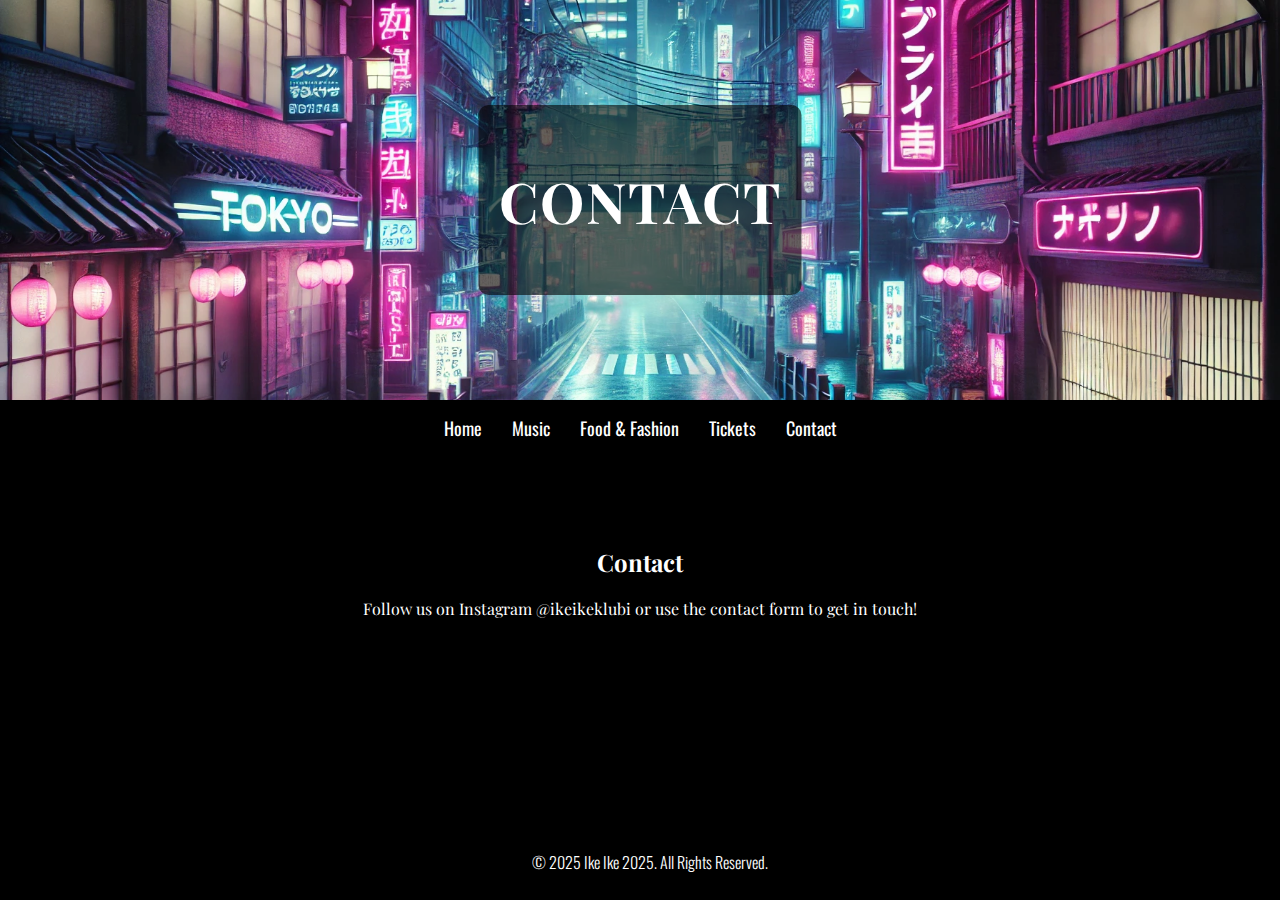
==== contact.html @ 503b9074 "Subpages commit for Ike Ike 2025" ====
<!DOCTYPE html>
<html lang="en">
<head>
    <meta charset="UTF-8">
    <meta name="viewport" content="width=device-width, initial-scale=1.0">
    <title>Contact - Ike Ike 2025</title>
    <link rel="stylesheet" href="style.css">
    <script defer src="script.js"></script>
</head>
<body>
    <header>
        <div class="hero-banner">
            <img src="images/contact-bg.jpg" alt="Contact Banner">
            <div class="hero-text">
                <h1>Contact</h1>
            </div>
        </div>
    </header>

    <nav>
        <ul>
            <li><a href="index.html">Home</a></li>
            <li><a href="music.html">Music</a></li>
            <li><a href="food-fashion.html">Food & Fashion</a></li>
            <li><a href="tickets.html">Tickets</a></li>
            <li><a href="contact.html">Contact</a></li>
        </ul>
    </nav>

    <section id="contact">
        <h2>Contact</h2>
        <p>Follow us on Instagram @ikeikeklubi or use the contact form to get in touch!</p>
    </section>

    <footer>
        <p>&copy; 2025 Ike Ike 2025. All Rights Reserved.</p>
    </footer>
</body>
</html>
---- style.css ----
@import url('https://fonts.googleapis.com/css2?family=Oswald:wght@300;400;700&family=Playfair+Display:wght@400;700&display=swap');

body {
    font-family: 'Oswald', sans-serif;
    margin: 0;
    padding: 0;
    background: black;
    color: white;
    text-align: center;
}

.hero-banner {
    position: relative;
    width: 100%;
    height: 400px;
    overflow: hidden;
}

.hero-banner img {
    width: 100%;
    height: 100%;
    object-fit: cover;
}

.hero-text {
    position: absolute;
    top: 50%;
    left: 50%;
    transform: translate(-50%, -50%);
    background: rgba(0, 0, 0, 0.6);
    padding: 20px;
    border-radius: 10px;
    font-family: 'Playfair Display', serif;
    text-transform: uppercase;
    font-weight: 700;
    letter-spacing: 2px;
    font-size: 28px;
}

nav ul {
    list-style: none;
    padding: 0;
    background: black;
    margin: 0;
    display: flex;
    justify-content: center;
}

nav ul li {
    padding: 15px;
}

nav ul li a {
    color: white;
    text-decoration: none;
    font-size: 18px;
}

section {
    padding: 50px;
    background: rgba(0, 0, 0, 0.6);
    margin: 20px;
    font-family: 'Playfair Display', serif;
}

.grid-container {
    display: grid;
    grid-template-columns: repeat(auto-fit, minmax(250px, 1fr));
    gap: 20px;
    padding: 20px;
}

.grid-item {
    background: rgba(255, 255, 255, 0.1);
    padding: 20px;
    border-radius: 10px;
    transition: transform 0.3s ease-in-out;
}

.grid-item img {
    width: 100%;
    height: auto;
    border-radius: 10px;
}

.grid-item h3 {
    margin-top: 10px;
    font-size: 20px;
}

.grid-item:hover {
    transform: scale(1.05);
}

footer {
    background: black;
    padding: 10px;
    position: fixed;
    bottom: 0;
    width: 100%;
    font-family: 'Oswald', sans-serif;
    font-weight: 300;
}
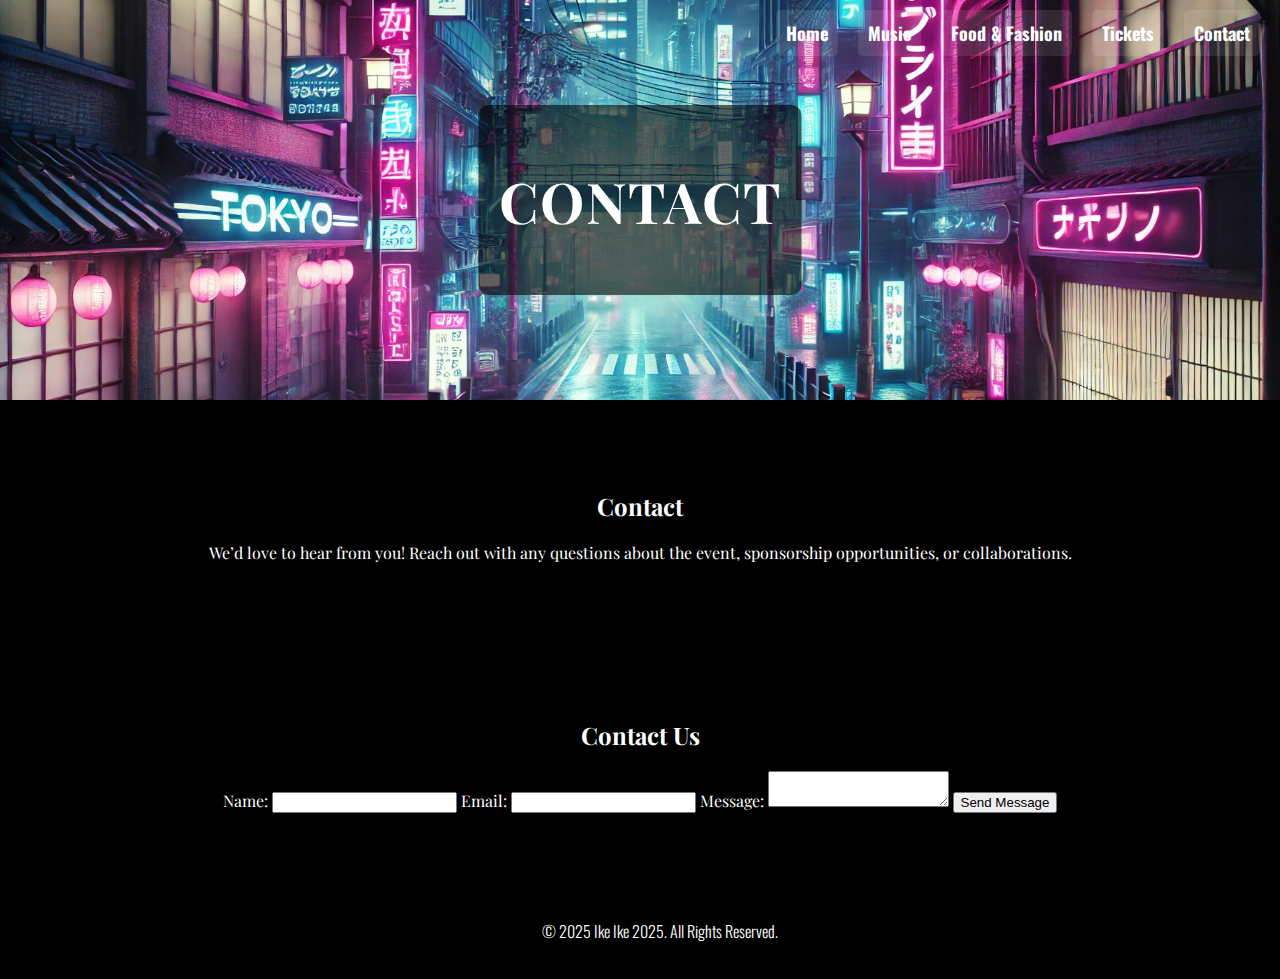
==== commit c8edc0ad: "Updated index.html with new navigation and footer, navigation, footer, and contact form" ====
--- a/contact.html
+++ b/contact.html
@@ -5,7 +5,6 @@
     <meta name="viewport" content="width=device-width, initial-scale=1.0">
     <title>Contact - Ike Ike 2025</title>
     <link rel="stylesheet" href="style.css">
-    <script defer src="script.js"></script>
 </head>
 <body>
     <header>
@@ -29,8 +28,26 @@
 
     <section id="contact">
         <h2>Contact</h2>
-        <p>Follow us on Instagram @ikeikeklubi or use the contact form to get in touch!</p>
+        <p>We’d love to hear from you! Reach out with any questions about the event, sponsorship opportunities, or collaborations.</p>
     </section>
+
+    
+<section id="contact-form">
+    <h2>Contact Us</h2>
+    <form action="https://formspree.io/f/your-form-id" method="POST">
+        <label for="name">Name:</label>
+        <input type="text" id="name" name="name" required>
+        
+        <label for="email">Email:</label>
+        <input type="email" id="email" name="email" required>
+        
+        <label for="message">Message:</label>
+        <textarea id="message" name="message" required></textarea>
+        
+        <button type="submit">Send Message</button>
+    </form>
+</section>
+
 
     <footer>
         <p>&copy; 2025 Ike Ike 2025. All Rights Reserved.</p>
--- a/style.css
+++ b/style.css
@@ -37,23 +37,36 @@
     font-size: 28px;
 }
 
+nav {
+    position: absolute;
+    top: 20px;
+    right: 20px;
+}
+
 nav ul {
     list-style: none;
     padding: 0;
-    background: black;
     margin: 0;
     display: flex;
-    justify-content: center;
 }
 
 nav ul li {
-    padding: 15px;
+    margin-left: 20px;
 }
 
 nav ul li a {
     color: white;
     text-decoration: none;
     font-size: 18px;
+    font-weight: 700;
+    padding: 10px;
+    background: rgba(255, 255, 255, 0.1);
+    border-radius: 5px;
+    transition: background 0.3s ease-in-out;
+}
+
+nav ul li a:hover {
+    background: rgba(255, 255, 255, 0.3);
 }
 
 section {
@@ -63,41 +76,13 @@
     font-family: 'Playfair Display', serif;
 }
 
-.grid-container {
-    display: grid;
-    grid-template-columns: repeat(auto-fit, minmax(250px, 1fr));
-    gap: 20px;
-    padding: 20px;
-}
-
-.grid-item {
-    background: rgba(255, 255, 255, 0.1);
-    padding: 20px;
-    border-radius: 10px;
-    transition: transform 0.3s ease-in-out;
-}
-
-.grid-item img {
-    width: 100%;
-    height: auto;
-    border-radius: 10px;
-}
-
-.grid-item h3 {
-    margin-top: 10px;
-    font-size: 20px;
-}
-
-.grid-item:hover {
-    transform: scale(1.05);
-}
-
 footer {
     background: black;
-    padding: 10px;
-    position: fixed;
+    padding: 20px;
+    text-align: center;
+    font-family: 'Oswald', sans-serif;
+    font-weight: 300;
+    position: relative;
     bottom: 0;
     width: 100%;
-    font-family: 'Oswald', sans-serif;
-    font-weight: 300;
 }
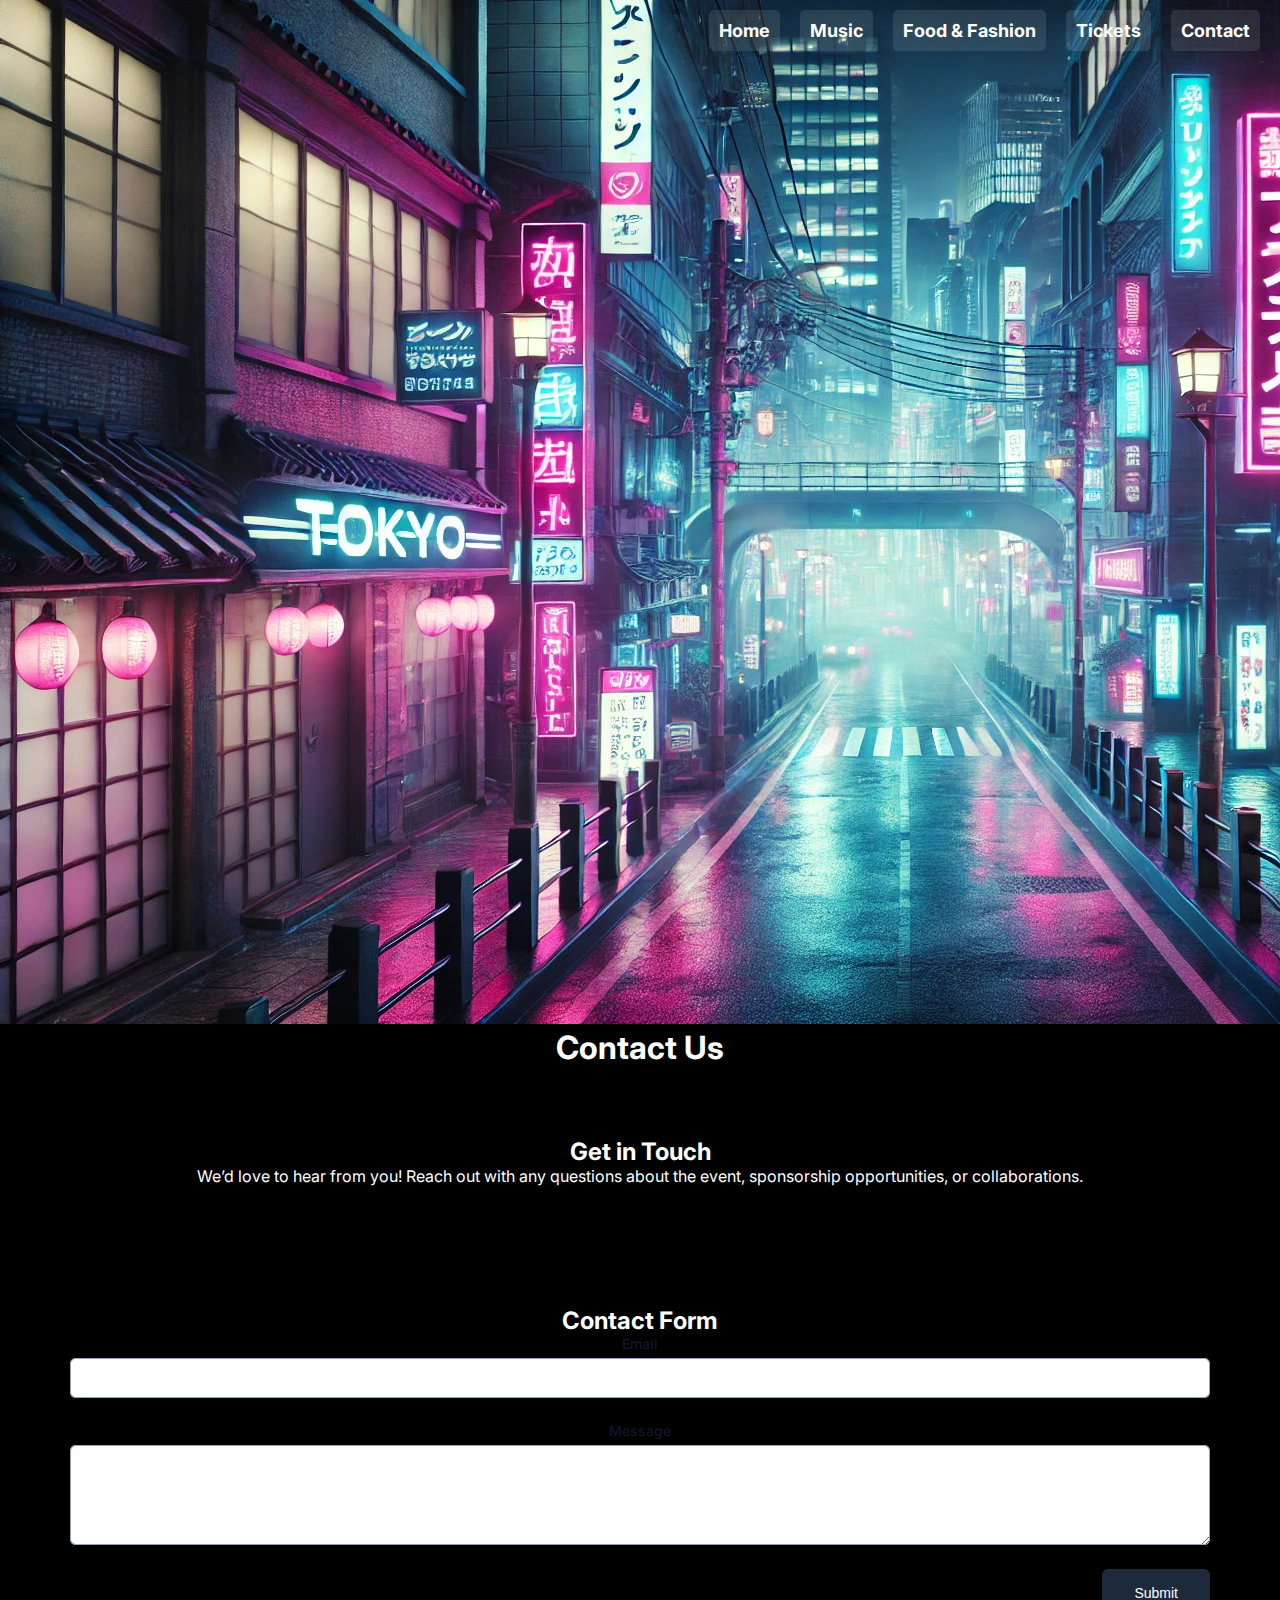
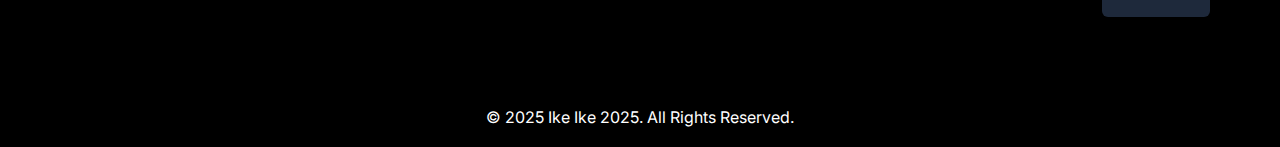
==== commit 0a5c2f80: "Updated contact page with form and new styles" ====
--- a/contact.html
+++ b/contact.html
@@ -11,7 +11,7 @@
         <div class="hero-banner">
             <img src="images/contact-bg.jpg" alt="Contact Banner">
             <div class="hero-text">
-                <h1>Contact</h1>
+                <h1>Contact Us</h1>
             </div>
         </div>
     </header>
@@ -27,27 +27,26 @@
     </nav>
 
     <section id="contact">
-        <h2>Contact</h2>
+        <h2>Get in Touch</h2>
         <p>We’d love to hear from you! Reach out with any questions about the event, sponsorship opportunities, or collaborations.</p>
     </section>
 
-    
-<section id="contact-form">
-    <h2>Contact Us</h2>
-    <form action="https://formspree.io/f/your-form-id" method="POST">
-        <label for="name">Name:</label>
-        <input type="text" id="name" name="name" required>
-        
-        <label for="email">Email:</label>
-        <input type="email" id="email" name="email" required>
-        
-        <label for="message">Message:</label>
-        <textarea id="message" name="message" required></textarea>
-        
-        <button type="submit">Send Message</button>
-    </form>
-</section>
-
+    <section id="contact-form">
+        <h2>Contact Form</h2>
+        <form action="https://formspree.io/f/mbldyrjn" class="fs-form" target="_top" method="POST">
+            <div class="fs-field">
+                <label class="fs-label" for="email">Email</label>
+                <input class="fs-input" id="email" name="email" required />
+            </div>
+            <div class="fs-field">
+                <label class="fs-label" for="message">Message</label>
+                <textarea class="fs-textarea" id="message" name="message"></textarea>
+            </div>
+            <div class="fs-button-group">
+                <button class="fs-button" type="submit">Submit</button>
+            </div>
+        </form>
+    </section>
 
     <footer>
         <p>&copy; 2025 Ike Ike 2025. All Rights Reserved.</p>
--- a/style.css
+++ b/style.css
@@ -1,40 +1,42 @@
-@import url('https://fonts.googleapis.com/css2?family=Oswald:wght@300;400;700&family=Playfair+Display:wght@400;700&display=swap');
+
+@import url("https://fonts.googleapis.com/css2?family=Inter:ital,opsz,wght@0,14..32,100..900;1,14..32,100..900&display=swap");
+
+/** Variables **/
+:root {
+  --color-background: #cbd5e1;
+  --color-background-alt: #64748b;
+  --color-border-active: #64748b;
+  --color-border-default: #94a3b8;
+  --color-highlight: #cbd5e1;
+  --color-primary: #1e293b;
+  --color-primary-active: #090f1d;
+  --color-text-default: #0f172a;
+  --color-text-muted: #475569;
+
+  --font-family-body: "Inter", sans-serif;
+}
+
+/** Base **/
+*,
+::before,
+::after {
+  box-sizing: border-box;
+}
+
+* {
+  border: 0;
+  margin: 0;
+  padding: 0;
+}
 
 body {
-    font-family: 'Oswald', sans-serif;
-    margin: 0;
-    padding: 0;
-    background: black;
-    color: white;
-    text-align: center;
-}
-
-.hero-banner {
-    position: relative;
-    width: 100%;
-    height: 400px;
-    overflow: hidden;
-}
-
-.hero-banner img {
-    width: 100%;
-    height: 100%;
-    object-fit: cover;
-}
-
-.hero-text {
-    position: absolute;
-    top: 50%;
-    left: 50%;
-    transform: translate(-50%, -50%);
-    background: rgba(0, 0, 0, 0.6);
-    padding: 20px;
-    border-radius: 10px;
-    font-family: 'Playfair Display', serif;
-    text-transform: uppercase;
-    font-weight: 700;
-    letter-spacing: 2px;
-    font-size: 28px;
+  -webkit-font-smoothing: antialiased;
+  font-family: var(--font-family-body);
+  font-optical-sizing: auto;
+  font-style: normal;
+  background: black;
+  color: white;
+  text-align: center;
 }
 
 nav {
@@ -73,15 +75,66 @@
     padding: 50px;
     background: rgba(0, 0, 0, 0.6);
     margin: 20px;
-    font-family: 'Playfair Display', serif;
+}
+
+/** Contact Form Styling **/
+.fs-form {
+  display: grid;
+  row-gap: 1.5rem;
+}
+
+.fs-field {
+  display: flex;
+  flex-direction: column;
+  row-gap: 0.375rem;
+}
+
+.fs-label {
+  color: var(--color-text-default);
+  font-size: 0.875rem;
+  font-weight: 500;
+}
+
+.fs-button-group {
+  display: flex;
+  flex-direction: row-reverse;
+}
+
+.fs-button {
+  background-color: var(--color-primary);
+  border-radius: 0.375rem;
+  color: white;
+  cursor: pointer;
+  font-size: 0.875rem;
+  font-weight: 500;
+  padding: 1rem 2rem;
+  transition-duration: 200ms;
+}
+
+.fs-button:hover {
+  background-color: var(--color-primary-active);
+}
+
+.fs-input,
+.fs-textarea {
+  border-radius: 0.375rem;
+  border-width: 0;
+  box-shadow: var(--color-border-default) 0 0 0 1px inset;
+  color: var(--color-primary);
+  font-size: 1rem;
+  height: 2.5rem;
+  padding: 0.75rem;
+}
+
+.fs-textarea {
+  resize: vertical;
+  height: 100px;
 }
 
 footer {
     background: black;
     padding: 20px;
     text-align: center;
-    font-family: 'Oswald', sans-serif;
-    font-weight: 300;
     position: relative;
     bottom: 0;
     width: 100%;
